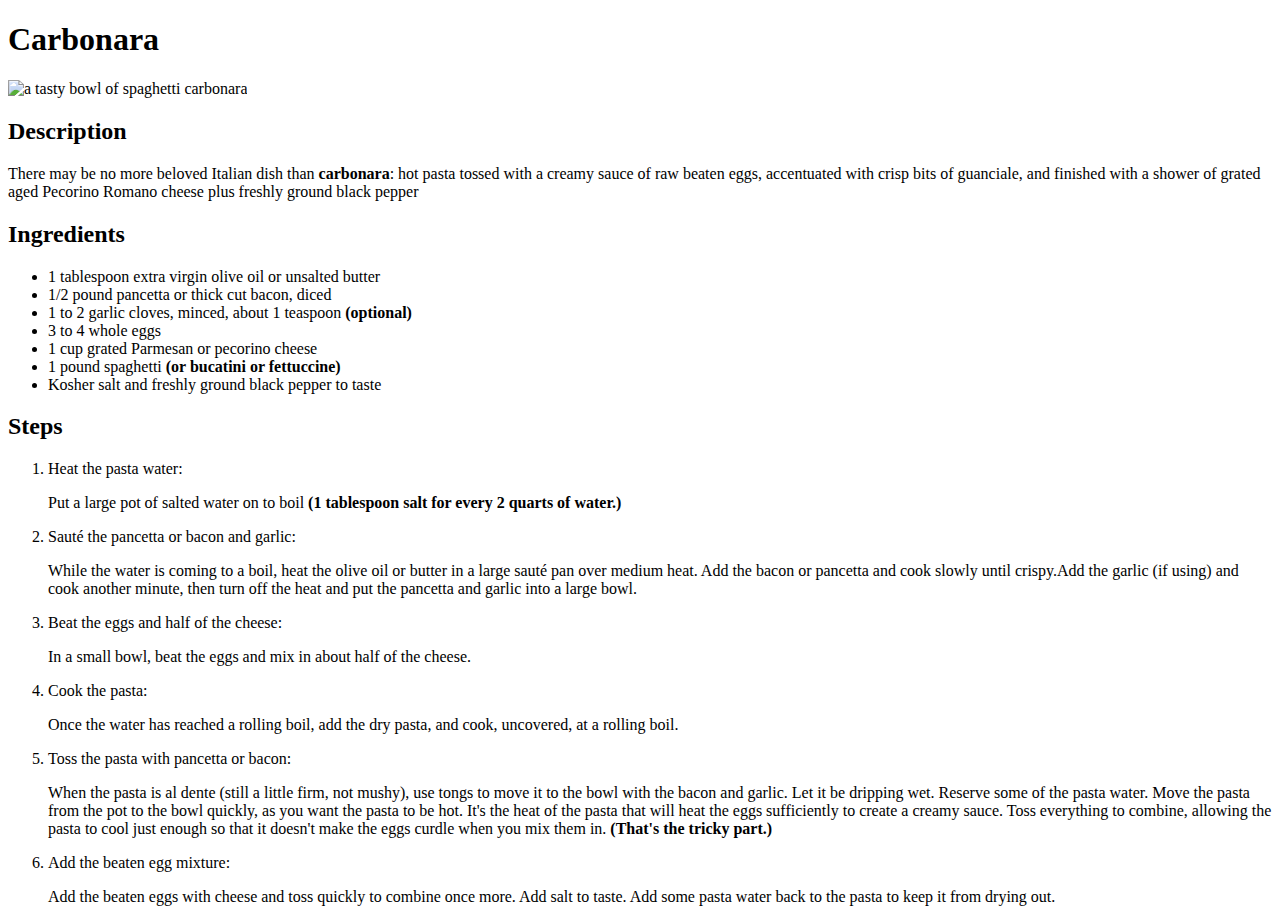
==== recipes/carbonara.html @ 192b3f91 "started project, index file and first page created" ====
<!DOCTYPE html>
<html lang="en">
<head>
    <meta charset="UTF-8">
    <meta name="viewport" content="width=device-width, initial-scale=1.0">
    <title>Cabonara</title>
</head>
<body>
    <h1>Carbonara</h1>
    <img src="/home/astongwr/repos/odin-recipes/images/Carbonara.jpg" alt="a tasty bowl of spaghetti carbonara">

    <h2>Description</h2>
    <p>There may be no more beloved Italian dish than <strong>carbonara</strong>: hot pasta tossed with a creamy sauce of raw beaten eggs, 
        accentuated with crisp bits of guanciale, and finished with a shower of grated aged Pecorino Romano cheese plus freshly ground black pepper</p>

        <h2>Ingredients</h2>

        <ul> 
            <li>1 tablespoon extra virgin olive oil or unsalted butter</li>
            <li>1/2 pound pancetta or thick cut bacon, diced</li>
            <li>1 to 2 garlic cloves, minced, about 1 teaspoon <strong>(optional)</strong></li>
            <li>3 to 4 whole eggs</li>
            <li>1 cup grated Parmesan or pecorino cheese</li>
            <li>1 pound spaghetti <strong>(or bucatini or fettuccine)</strong></li>
            <li>Kosher salt and freshly ground black pepper to taste</li>
            </ul>

            <h2>Steps</h2>

            <ol>
                <li><p>Heat the pasta water:</p>
                    <p>Put a large pot of salted water on to boil <strong>(1 tablespoon salt for every 2 quarts of water.)</strong></p></li>
                    <li><p>Sauté the pancetta or bacon and garlic:</p></p>
                        <p>While the water is coming to a boil, heat the olive oil or butter in a large sauté pan over medium heat. Add the bacon or pancetta and cook slowly until crispy.Add the garlic (if using) and cook another minute, then turn off the heat and put the pancetta and garlic into a large bowl.</p></li>
                        <li><p>Beat the eggs and half of the cheese:</p>
                            <p>In a small bowl, beat the eggs and mix in about half of the cheese.</p></li>
                            <li><p>Cook the pasta:</p>
                                <p>Once the water has reached a rolling boil, add the dry pasta, and cook, uncovered, at a rolling boil.</p></li>
                                <li><p>Toss the pasta with pancetta or bacon:</p>
                                    <p>When the pasta is al dente (still a little firm, not mushy), use tongs to move it to the bowl with the bacon and garlic. Let it be dripping wet. Reserve some of the pasta water.

                                        Move the pasta from the pot to the bowl quickly, as you want the pasta to be hot. It's the heat of the pasta that will heat the eggs sufficiently to create a creamy sauce.
                                        
                                        Toss everything to combine, allowing the pasta to cool just enough so that it doesn't make the eggs curdle when you mix them in. <strong>(That's the tricky part.)</strong></p></li>
                                        <li><p>Add the beaten egg mixture:</p>
                                            <p>Add the beaten eggs with cheese and toss quickly to combine once more. Add salt to taste. Add some pasta water back to the pasta to keep it from drying out.</p></li>
                                        </ol>



            




</body>
</html>
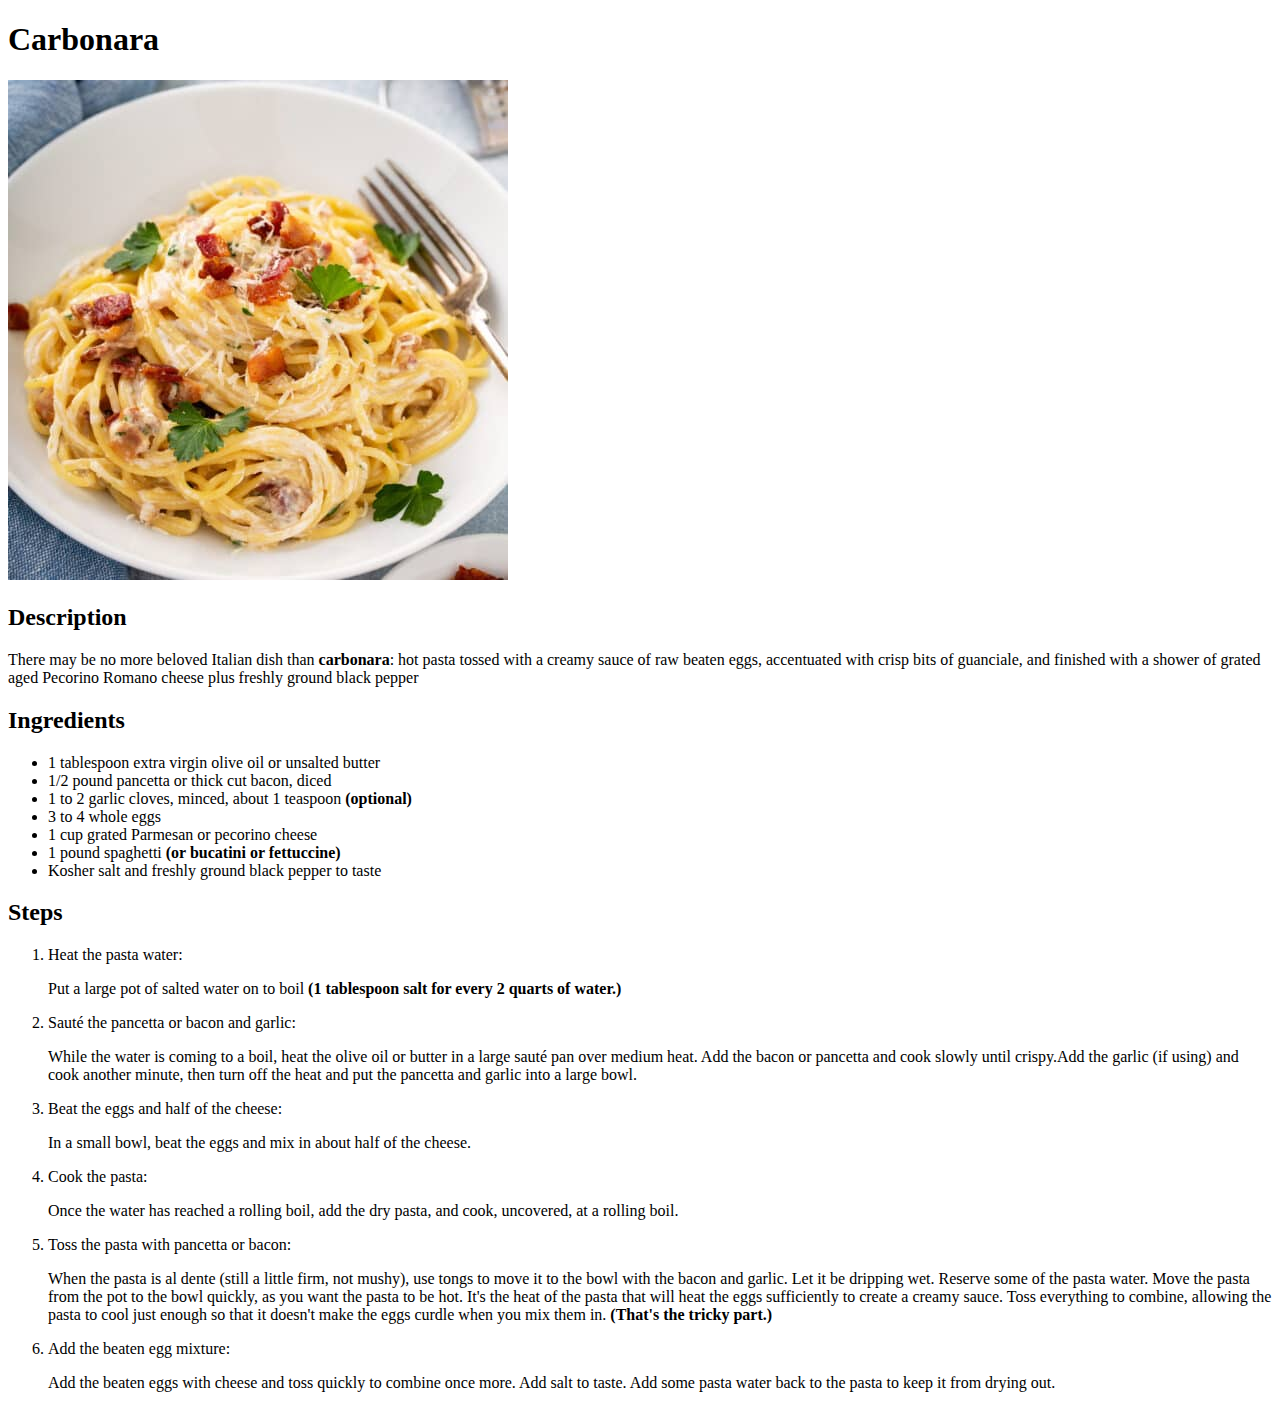
==== commit 718d62de: "tidied img file path and corrected spelling in page title." ====
--- a/recipes/carbonara.html
+++ b/recipes/carbonara.html
@@ -3,11 +3,11 @@
 <head>
     <meta charset="UTF-8">
     <meta name="viewport" content="width=device-width, initial-scale=1.0">
-    <title>Cabonara</title>
+    <title>Carbonara</title>
 </head>
 <body>
     <h1>Carbonara</h1>
-    <img src="/home/astongwr/repos/odin-recipes/images/Carbonara.jpg" alt="a tasty bowl of spaghetti carbonara">
+    <img src="../images/Carbonara.jpg" alt="a tasty bowl of spaghetti carbonara">
 
     <h2>Description</h2>
     <p>There may be no more beloved Italian dish than <strong>carbonara</strong>: hot pasta tossed with a creamy sauce of raw beaten eggs, 
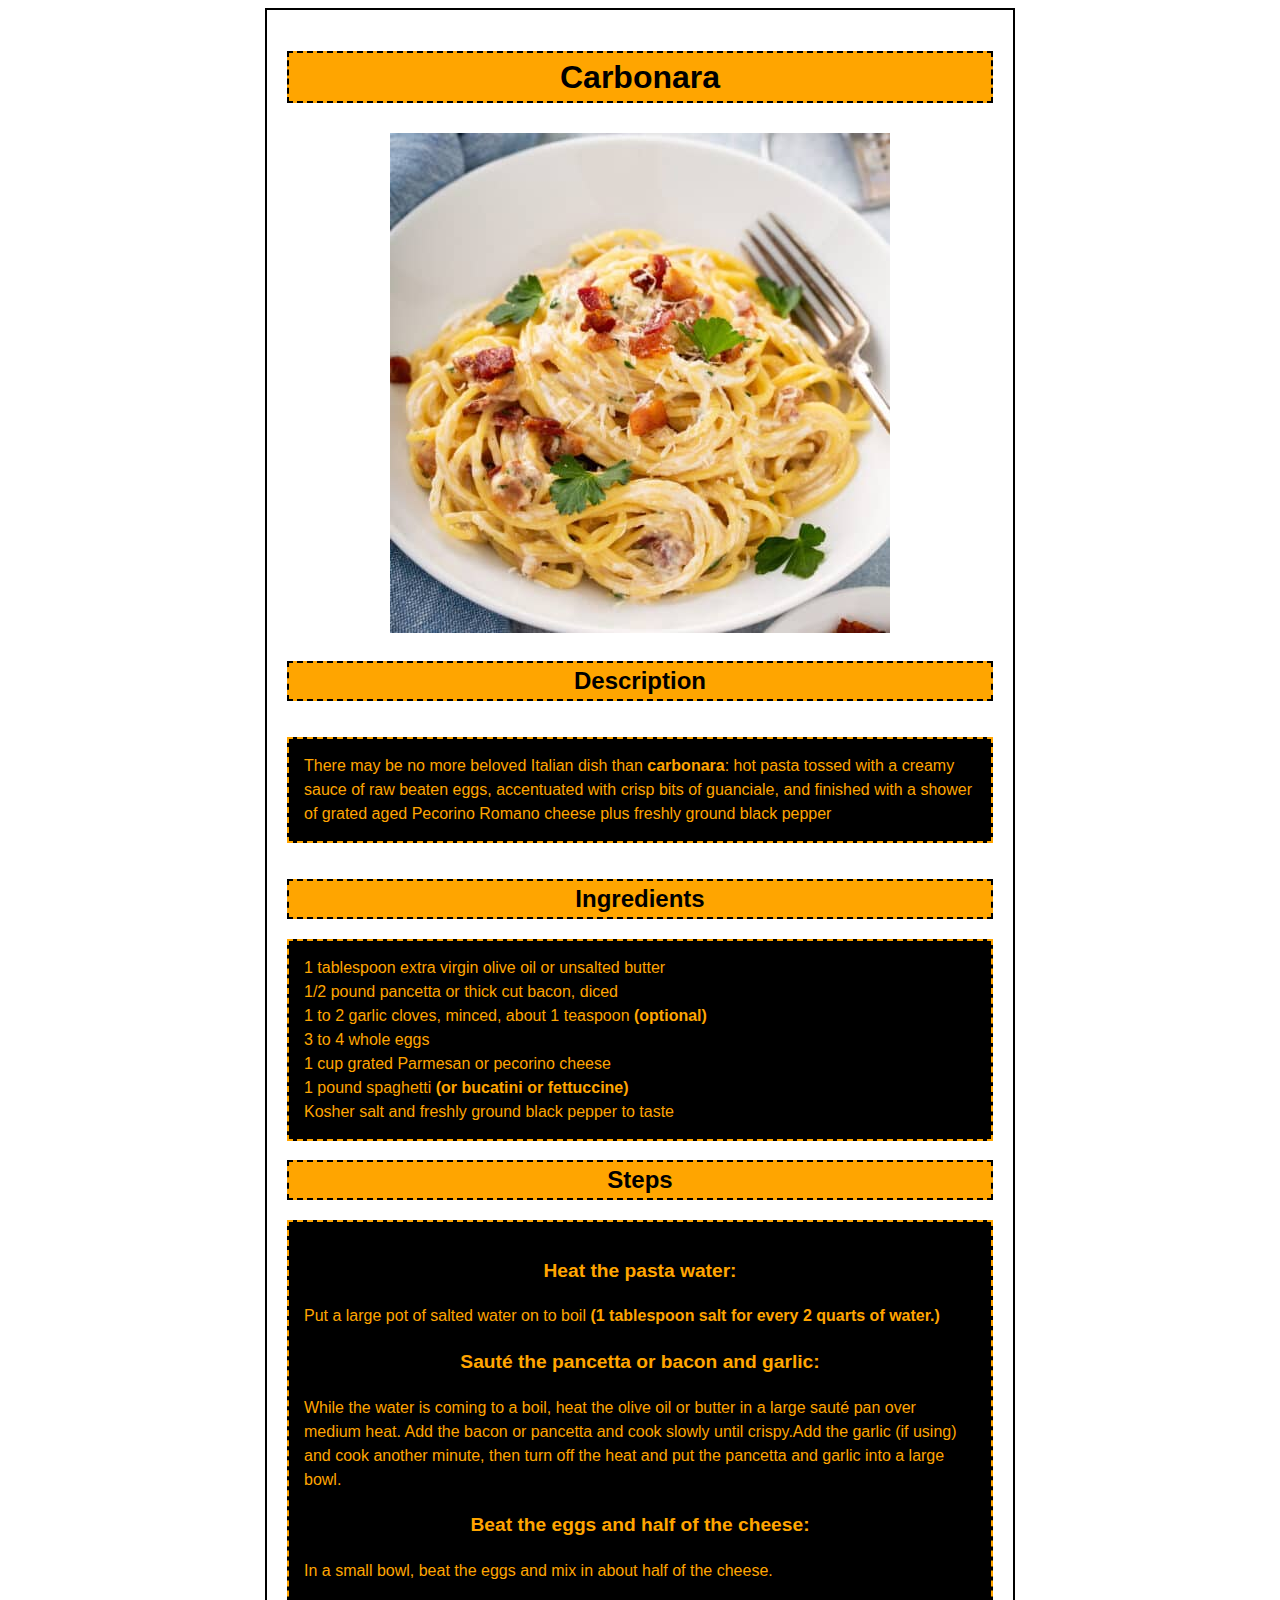
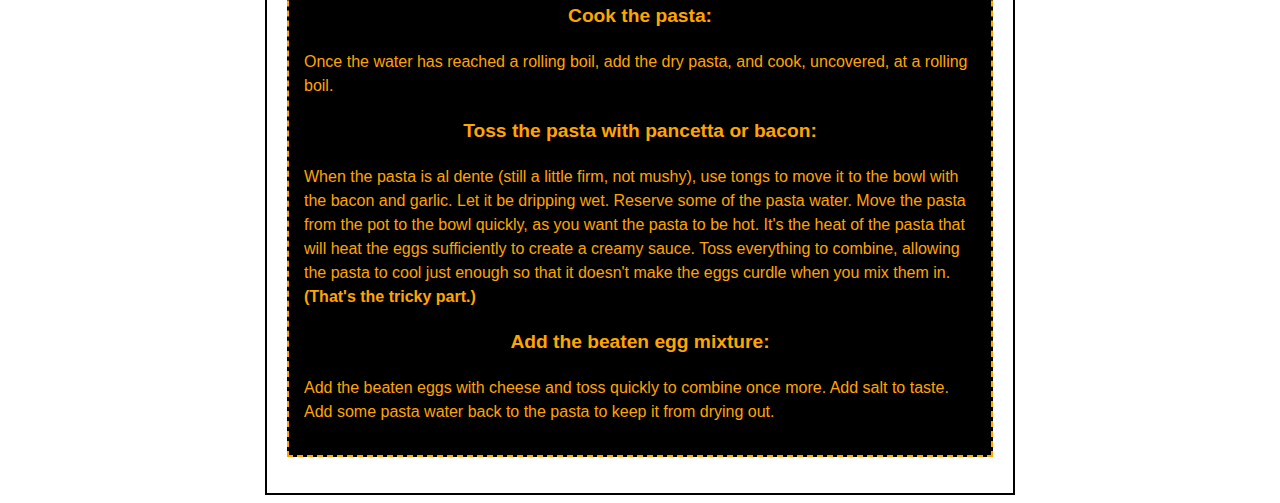
==== commit ce130bcd: "delayed commit due to forgetting. big strides taken" ====
--- a/recipes/carbonara.html
+++ b/recipes/carbonara.html
@@ -1,21 +1,27 @@
 <!DOCTYPE html>
 <html lang="en">
+
 <head>
     <meta charset="UTF-8">
     <meta name="viewport" content="width=device-width, initial-scale=1.0">
     <title>Carbonara</title>
+    <link rel="stylesheet" href="../styles.css">
 </head>
+
 <body>
-    <h1>Carbonara</h1>
-    <img src="../images/Carbonara.jpg" alt="a tasty bowl of spaghetti carbonara">
+    <div class="recipe-card">
+        <h1 class="title">Carbonara</h1>
+        <img src="../images/Carbonara.jpg" alt="a tasty bowl of spaghetti carbonara">
 
-    <h2>Description</h2>
-    <p>There may be no more beloved Italian dish than <strong>carbonara</strong>: hot pasta tossed with a creamy sauce of raw beaten eggs, 
-        accentuated with crisp bits of guanciale, and finished with a shower of grated aged Pecorino Romano cheese plus freshly ground black pepper</p>
+        <h2 class="title">Description</h2>
+        <p class="Description">There may be no more beloved Italian dish than <strong>carbonara</strong>: hot pasta
+            tossed with a creamy sauce of raw beaten eggs,
+            accentuated with crisp bits of guanciale, and finished with a shower of grated aged Pecorino Romano cheese
+            plus freshly ground black pepper</p>
 
-        <h2>Ingredients</h2>
+        <h2 class="title">Ingredients</h2>
 
-        <ul> 
+        <ul>
             <li>1 tablespoon extra virgin olive oil or unsalted butter</li>
             <li>1/2 pound pancetta or thick cut bacon, diced</li>
             <li>1 to 2 garlic cloves, minced, about 1 teaspoon <strong>(optional)</strong></li>
@@ -23,35 +29,50 @@
             <li>1 cup grated Parmesan or pecorino cheese</li>
             <li>1 pound spaghetti <strong>(or bucatini or fettuccine)</strong></li>
             <li>Kosher salt and freshly ground black pepper to taste</li>
-            </ul>
+        </ul>
 
-            <h2>Steps</h2>
+        <h2 class="title">Steps</h2>
 
-            <ol>
-                <li><p>Heat the pasta water:</p>
-                    <p>Put a large pot of salted water on to boil <strong>(1 tablespoon salt for every 2 quarts of water.)</strong></p></li>
-                    <li><p>Sauté the pancetta or bacon and garlic:</p></p>
-                        <p>While the water is coming to a boil, heat the olive oil or butter in a large sauté pan over medium heat. Add the bacon or pancetta and cook slowly until crispy.Add the garlic (if using) and cook another minute, then turn off the heat and put the pancetta and garlic into a large bowl.</p></li>
-                        <li><p>Beat the eggs and half of the cheese:</p>
-                            <p>In a small bowl, beat the eggs and mix in about half of the cheese.</p></li>
-                            <li><p>Cook the pasta:</p>
-                                <p>Once the water has reached a rolling boil, add the dry pasta, and cook, uncovered, at a rolling boil.</p></li>
-                                <li><p>Toss the pasta with pancetta or bacon:</p>
-                                    <p>When the pasta is al dente (still a little firm, not mushy), use tongs to move it to the bowl with the bacon and garlic. Let it be dripping wet. Reserve some of the pasta water.
+        <ol>
+            <li>
+                <p class="num">Heat the pasta water:</p>
+                <p>Put a large pot of salted water on to boil <strong>(1 tablespoon salt for every 2 quarts of
+                        water.)</strong></p>
+            </li>
+            <li>
+                <p class="num">Sauté the pancetta or bacon and garlic:</p>
+                </p>
+                <p>While the water is coming to a boil, heat the olive oil or butter in a large sauté pan over medium
+                    heat. Add the bacon or pancetta and cook slowly until crispy.Add the garlic (if using) and cook
+                    another minute, then turn off the heat and put the pancetta and garlic into a large bowl.</p>
+            </li>
+            <li>
+                <p class="num">Beat the eggs and half of the cheese:</p>
+                <p>In a small bowl, beat the eggs and mix in about half of the cheese.</p>
+            </li>
+            <li>
+                <p class="num">Cook the pasta:</p>
+                <p>Once the water has reached a rolling boil, add the dry pasta, and cook, uncovered, at a rolling boil.
+                </p>
+            </li>
+            <li>
+                <p class="num">Toss the pasta with pancetta or bacon:</p>
+                <p>When the pasta is al dente (still a little firm, not mushy), use tongs to move it to the bowl with
+                    the bacon and garlic. Let it be dripping wet. Reserve some of the pasta water.
 
-                                        Move the pasta from the pot to the bowl quickly, as you want the pasta to be hot. It's the heat of the pasta that will heat the eggs sufficiently to create a creamy sauce.
-                                        
-                                        Toss everything to combine, allowing the pasta to cool just enough so that it doesn't make the eggs curdle when you mix them in. <strong>(That's the tricky part.)</strong></p></li>
-                                        <li><p>Add the beaten egg mixture:</p>
-                                            <p>Add the beaten eggs with cheese and toss quickly to combine once more. Add salt to taste. Add some pasta water back to the pasta to keep it from drying out.</p></li>
-                                        </ol>
+                    Move the pasta from the pot to the bowl quickly, as you want the pasta to be hot. It's the heat of
+                    the pasta that will heat the eggs sufficiently to create a creamy sauce.
 
+                    Toss everything to combine, allowing the pasta to cool just enough so that it doesn't make the eggs
+                    curdle when you mix them in. <strong>(That's the tricky part.)</strong></p>
+            </li>
+            <li>
+                <p class="num">Add the beaten egg mixture:</p>
+                <p>Add the beaten eggs with cheese and toss quickly to combine once more. Add salt to taste. Add some
+                    pasta water back to the pasta to keep it from drying out.</p>
+            </li>
+        </ol>
+    </div>
+</body>
 
-
-            
-
-
-
-
-</body>
 </html>--- a/styles.css
+++ b/styles.css
@@ -0,0 +1,76 @@
+* {
+    font-family: 'Lucida Sans', 'Lucida Sans Regular', 'Lucida Grande', 'Lucida Sans Unicode', Geneva, Verdana, sans-serif;
+    box-sizing: border-box;
+    line-height: 1.5;
+}
+
+.title {
+    background-color: orange;
+    color: black;
+    font-weight: 800;
+    text-align: center;
+    border: 2px dashed black;
+    display: block;
+}
+
+.link {
+    font-size: larger;
+    color: black;
+    background-color: orange;
+    font-weight: bold;
+    border: 2px dashed black;
+    display: inline-block;
+    padding: 8px;
+    margin: 8px;
+}
+
+.num {
+    font-size: larger;
+    text-align: center;
+    font-weight: bold;
+}
+
+.Description {
+    background-color: black;
+    color: orange;
+    border: 2px dashed orange;
+    display: inline-block;
+    padding: 15px;
+}
+
+ul,
+ol {
+    background-color: black;
+    color: orange;
+    border: 2px dashed orange;
+    display: inline-block;
+    padding: 15px;
+    display: block;
+    list-style-type: none;
+}
+
+img {
+    display: block;
+    padding: 8px;
+    margin: 8px auto;
+}
+
+.index {
+    background-color: black;
+    padding: 10px;
+    text-align: center;
+    width: 500px;
+    margin: auto;
+}
+
+.recipe-card {
+    width: 750px;
+    margin: auto;
+    border: 2px solid black;
+    padding: 20px;
+}
+
+#kfc {
+    width: 90%;
+
+}